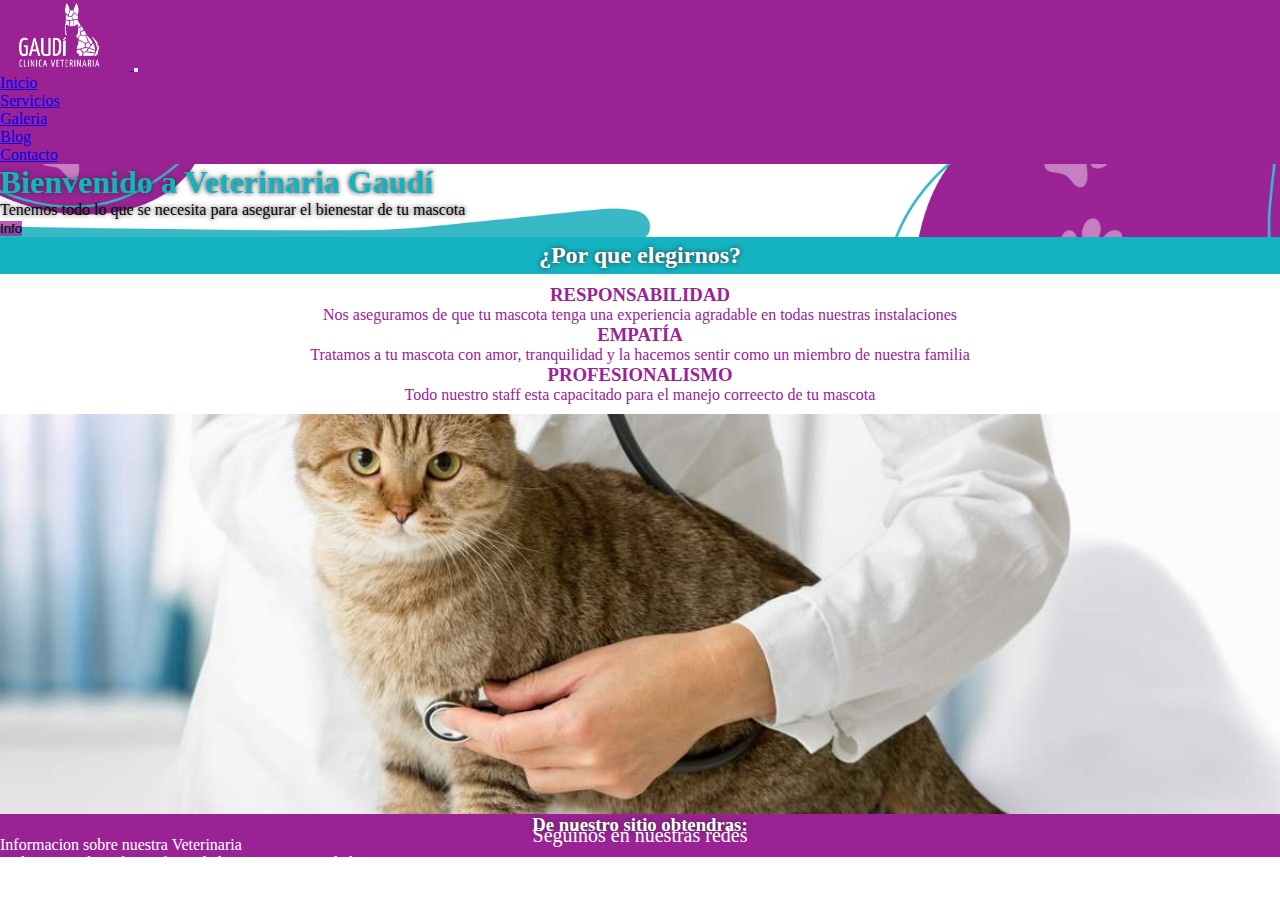
==== index.html @ 98d31d55 "index y su css" ====
<!DOCTYPE html>
<html lang="es">

<head>
    <meta charset="UTF-8">
    <meta http-equiv="X-UA-Compatible" content="IE=edge">
    <meta name="viewport" content="width=device-width, initial-scale=1.0">
    <link rel="stylesheet" href="https://cdn.jsdelivr.net/npm/bootstrap@4.6.2/dist/css/bootstrap.min.css"
        integrity="sha384-xOolHFLEh07PJGoPkLv1IbcEPTNtaed2xpHsD9ESMhqIYd0nLMwNLD69Npy4HI+N" crossorigin="anonymous">
    <link rel="stylesheet" href="https://use.fontawesome.com/releases/v5.7.0/css/all.css" integrity="sha384-lZN37f5QGtY3VHgisS14W3ExzMWZxybE1SJSEsQp9S+oqd12jhcu+A56Ebc1zFSJ" crossorigin="anonymous">
    <link rel="stylesheet" href="index.css">

    <title>Veterinaria Inicio</title>
</head>

<body>
    <!--Barra nav inicio-->
    <nav class="navbar navbar-expand-lg navbar-dark">
        <!-- Brand -->
        <a class="navbar-brand" href="#">
            <img src="multimedia/logoinicio.png" alt="logo" style="width: 130px;">
        </a>

        <!-- Toggler/collapsibe Button -->
        <button class="navbar-toggler" type="button" data-toggle="collapse" data-target="#collapsibleNavbar">
            <span class="navbar-toggler-icon"></span>
        </button>

        <!-- Navbar links -->
        <div class="collapse navbar-collapse" id="collapsibleNavbar">
            <ul class="navbar-nav">
                <li class="nav-item">
                    <a class="nav-link" href="#">Inicio</a>
                </li>
                <li class="nav-item">
                    <a class="nav-link" href="#">Servicios</a>
                </li>
                <li class="nav-item">
                    <a class="nav-link" href="#">Galeria</a>
                </li>
                <li class="nav-item">
                    <a class="nav-link" href="#">Blog</a>
                </li>
                <li class="nav-item">
                    <a class="nav-link" href="#">Contacto</a>
                </li>

            </ul>
        </div>
    </nav>
    <!--Barra nav fin-->

    <!--Jumbotron in-->
    <div class="jumbotron">
        <h1>Bienvenido a Veterinaria Gaudí</h1>
        <p>Tenemos todo lo que se necesita para asegurar el bienestar de tu mascota</p>
        <button type="button" class="btn btn-info">Info</button>
      </div>
    <!--Jumbotron fin-->
      <h2> ¿Por que elegirnos?</h2>
      <section class="container-fluid elegirnos">
        <div class="row">
            <article class="col-md-4">
                <h3>RESPONSABILIDAD</h3>
                <p>Nos aseguramos de que tu mascota tenga una experiencia agradable en todas nuestras instalaciones</p>
            </article>
            <article class="col-md-4">
                <h3>EMPATÍA</h3>
                <p>Tratamos a tu mascota con amor, tranquilidad y la hacemos sentir como un miembro de nuestra familia</p>
            </article>
            <article class="col-md-4">
                <h3>PROFESIONALISMO</h3>
                <p>Todo nuestro staff esta capacitado para el manejo correecto de tu mascota</p>
            </article>
        </div> 
    </section>
    <section class="container-fluid complementario" >
        <div class="row">
            <div class="nleft col-md-6"></div>
            <div class="nright col-md-6">
                <h3>De nuestro sitio obtendras:</h3>
                <p>Informacion sobre nuestra Veterinaria</p>
                <p>Podras aprender sobre enfermedades mas comunes de las mascotas</p>
                <p>Aprenderas sobre cuidados basicos</p>
                <p>Podras acceder a todos nuestros servicios y galeria de fotos de la veterinaria y nuestros pacientes </p>
            </div>
        </div>
    </section>
    <footer class="pie">
        <p>Seguinos en nuestras redes</p>
        <div class="redes">
            <a href="https://www.facebook.com/search/top?q=veterinaria%20gaud%C3%AD"><i class="fa-brands fa-facebook"></i></a>
            <a href="https://www.instagram.com/veterinariagaudi/"><i class="fa-brands fa-instagram"></i></a>
        </div>
    </footer>
    <script src="https://cdn.jsdelivr.net/npm/jquery@3.5.1/dist/jquery.slim.min.js"
        integrity="sha384-DfXdz2htPH0lsSSs5nCTpuj/zy4C+OGpamoFVy38MVBnE+IbbVYUew+OrCXaRkfj" crossorigin="anonymous">
    </script>
    <script src="https://cdn.jsdelivr.net/npm/popper.js@1.16.1/dist/umd/popper.min.js"
        integrity="sha384-9/reFTGAW83EW2RDu2S0VKaIzap3H66lZH81PoYlFhbGU+6BZp6G7niu735Sk7lN" crossorigin="anonymous">
    </script>
    <script src="https://cdn.jsdelivr.net/npm/bootstrap@4.6.2/dist/js/bootstrap.min.js"
        integrity="sha384-+sLIOodYLS7CIrQpBjl+C7nPvqq+FbNUBDunl/OZv93DB7Ln/533i8e/mZXLi/P+" crossorigin="anonymous">
    </script>
</body>

</html>
---- index.css ----
*{
    padding: 0;
    margin: 0;
    box-sizing: border-box;
}
@import url('https://fonts.googleapis.com/css2?family=Bebas+Neue&family=Inter:wght@300&family=Oswald&display=swap');

/*font-family: 'Bebas Neue', cursive;
font-family: 'Inter', sans-serif;
font-family: 'Oswald', sans-serif;*/

.navbar{
    background-color: #9b2295;
}
.jumbotron{
    background-image: url(multimedia/banner.jpg);
    background-size: cover;
    background-position: center;
    border-radius: 0;
    margin-bottom: 0;
}
.jumbotron h1{
    text-shadow: 0 0 5px #333;
    color: #13b3c1;
    font-family: 'Bebas Neue', cursive;
}
.jumbotron p{
    text-shadow: 0 0 5px #333;
    color: #000;
}
.jumbotron button{
    background-color: #9b2295ba;
    border: #9b2295;
}
h2{
    text-align: center;
    background-color: #13b3c1;
    color: white;
    padding: 5px;
    text-shadow: 0 0 5px #333;
}
.elegirnos{
    background-color: white;
    border: 2px;
    padding: 5px;
    margin: 5px;
    color: #9b2295;
    text-align: center;
}
.complementario{
    background-color: #13b3c1b4;
    height: 400px;
    color: white;

}
.nleft{
    background-image: url(multimedia/gatoinicio.jpg);
    background-size: cover;
    background-position: center;
    height: 400px;
}
.nright h3{
    text-align: center;
    text-shadow: 0 0 5px #333;
}
.pie{
    background-color: #9b2295;
    color: white;
    font-size: 20px;
    padding: 10px;
    margin: 0;
    text-align: center;
}
.redes{
    background-color: #9b2295;
    text-align: center;
}
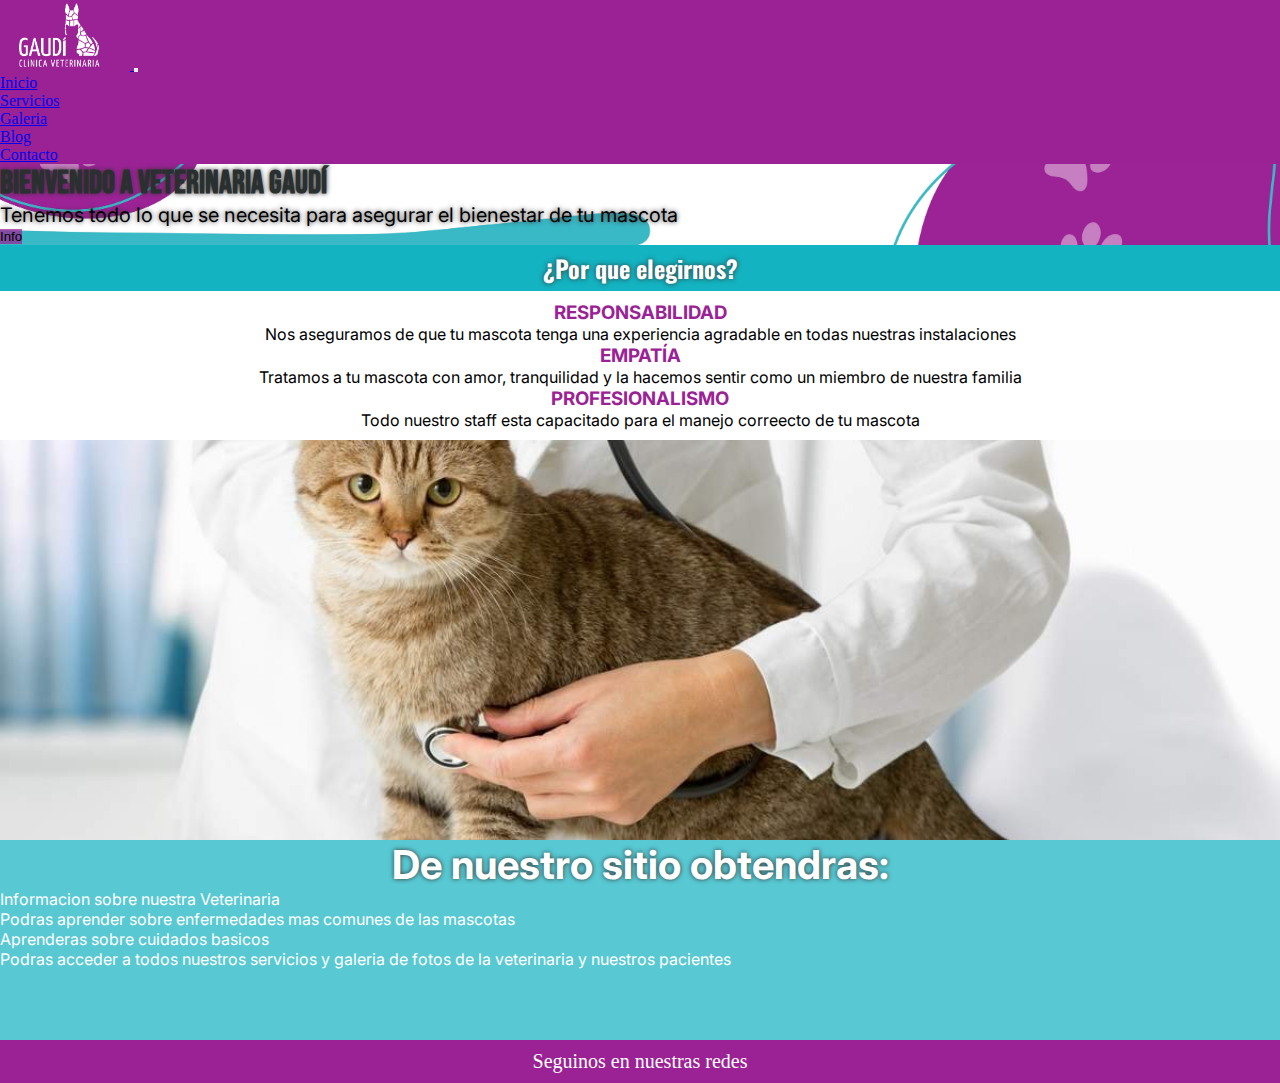
==== commit 41f10a79: "index y serv" ====
--- a/index.html
+++ b/index.html
@@ -5,6 +5,10 @@
     <meta charset="UTF-8">
     <meta http-equiv="X-UA-Compatible" content="IE=edge">
     <meta name="viewport" content="width=device-width, initial-scale=1.0">
+    <link rel="stylesheet" href="https://cdnjs.cloudflare.com/ajax/libs/font-awesome/6.1.2/css/all.min.css" integrity="sha512-1sCRPdkRXhBV2PBLUdRb4tMg1w2YPf37qatUFeS7zlBy7jJI8Lf4VHwWfZZfpXtYSLy85pkm9GaYVYMfw5BC1A==" crossorigin="anonymous" referrerpolicy="no-referrer" />
+    <link rel="preconnect" href="https://fonts.googleapis.com">
+    <link rel="preconnect" href="https://fonts.gstatic.com" crossorigin>
+    <link href="https://fonts.googleapis.com/css2?family=Bebas+Neue&family=Inter:wght@300&family=Oswald&display=swap" rel="stylesheet">
     <link rel="stylesheet" href="https://cdn.jsdelivr.net/npm/bootstrap@4.6.2/dist/css/bootstrap.min.css"
         integrity="sha384-xOolHFLEh07PJGoPkLv1IbcEPTNtaed2xpHsD9ESMhqIYd0nLMwNLD69Npy4HI+N" crossorigin="anonymous">
     <link rel="stylesheet" href="https://use.fontawesome.com/releases/v5.7.0/css/all.css" integrity="sha384-lZN37f5QGtY3VHgisS14W3ExzMWZxybE1SJSEsQp9S+oqd12jhcu+A56Ebc1zFSJ" crossorigin="anonymous">
@@ -15,7 +19,7 @@
 
 <body>
     <!--Barra nav inicio-->
-    <nav class="navbar navbar-expand-lg navbar-dark">
+    <nav class="navbar navbar-expand-lg navbar-dark sticky-top">
         <!-- Brand -->
         <a class="navbar-brand" href="#">
             <img src="multimedia/logoinicio.png" alt="logo" style="width: 130px;">
@@ -30,10 +34,10 @@
         <div class="collapse navbar-collapse" id="collapsibleNavbar">
             <ul class="navbar-nav">
                 <li class="nav-item">
-                    <a class="nav-link" href="#">Inicio</a>
+                    <a class="nav-link" href="index.html">Inicio</a>
                 </li>
                 <li class="nav-item">
-                    <a class="nav-link" href="#">Servicios</a>
+                    <a class="nav-link" href="servicios.html">Servicios</a>
                 </li>
                 <li class="nav-item">
                     <a class="nav-link" href="#">Galeria</a>
@@ -55,7 +59,7 @@
         <h1>Bienvenido a Veterinaria Gaudí</h1>
         <p>Tenemos todo lo que se necesita para asegurar el bienestar de tu mascota</p>
         <button type="button" class="btn btn-info">Info</button>
-      </div>
+    </div>
     <!--Jumbotron fin-->
       <h2> ¿Por que elegirnos?</h2>
       <section class="container-fluid elegirnos">
@@ -76,8 +80,8 @@
     </section>
     <section class="container-fluid complementario" >
         <div class="row">
-            <div class="nleft col-md-6"></div>
-            <div class="nright col-md-6">
+            <div class="nleft col-sm-12 col-md-6"></div>
+            <div class="nright col-sm-12 col-md-6">
                 <h3>De nuestro sitio obtendras:</h3>
                 <p>Informacion sobre nuestra Veterinaria</p>
                 <p>Podras aprender sobre enfermedades mas comunes de las mascotas</p>
--- a/index.css
+++ b/index.css
@@ -12,6 +12,9 @@
 .navbar{
     background-color: #9b2295;
 }
+body {
+    overflow-x: hidden;
+ }
 .jumbotron{
     background-image: url(multimedia/banner.jpg);
     background-size: cover;
@@ -21,12 +24,14 @@
 }
 .jumbotron h1{
     text-shadow: 0 0 5px #333;
-    color: #13b3c1;
-    font-family: 'Bebas Neue', cursive;
+    color: #2a2f30;
+    font-family:'Bebas Neue', cursive;
 }
 .jumbotron p{
     text-shadow: 0 0 5px #333;
     color: #000;
+    font-size: 20px;
+    font-family: 'Inter', sans-serif;
 }
 .jumbotron button{
     background-color: #9b2295ba;
@@ -38,6 +43,7 @@
     color: white;
     padding: 5px;
     text-shadow: 0 0 5px #333;
+    font-family: 'Oswald', sans-serif;
 }
 .elegirnos{
     background-color: white;
@@ -46,18 +52,28 @@
     margin: 5px;
     color: #9b2295;
     text-align: center;
+    font-family: 'Inter', sans-serif;
 }
 .complementario{
     background-color: #13b3c1b4;
-    height: 400px;
+    min-height: 400px;
     color: white;
-
+    font-family: 'Inter', sans-serif;
+}
+.complementario h3{
+    font-size: 40px;
+}
+article p{
+    color: #000;
 }
 .nleft{
     background-image: url(multimedia/gatoinicio.jpg);
     background-size: cover;
     background-position: center;
     height: 400px;
+}
+.nright{
+    min-height: 200px;
 }
 .nright h3{
     text-align: center;
@@ -71,7 +87,34 @@
     margin: 0;
     text-align: center;
 }
-.redes{
+.redes i{
     background-color: #9b2295;
     text-align: center;
+    color: white;
+    font-size: 30px;
+    transition: all 0.7s;
 }
+.redes i:hover{
+    color: #13b3c1;
+    cursor: pointer;
+    transform: translateY(-20px);
+    transition: all 0.7s;
+}
+::selection{
+    background-color: #13b3c1;
+    color: #9b2295;
+}
+::-webkit-scrollbar-track{
+    box-shadow: inset 0 0 6px #333;
+    border-radius: 3px;
+    background-color: whitesmoke;
+}
+::-webkit-scrollbar{
+    width: 15px;
+    background-color: whitesmoke;
+}
+::-webkit-scrollbar-thumb{
+    border-radius: 3px;
+    box-shadow: inset 0 0 6px #333;
+    background-color:#13b3c1ba ;
+}
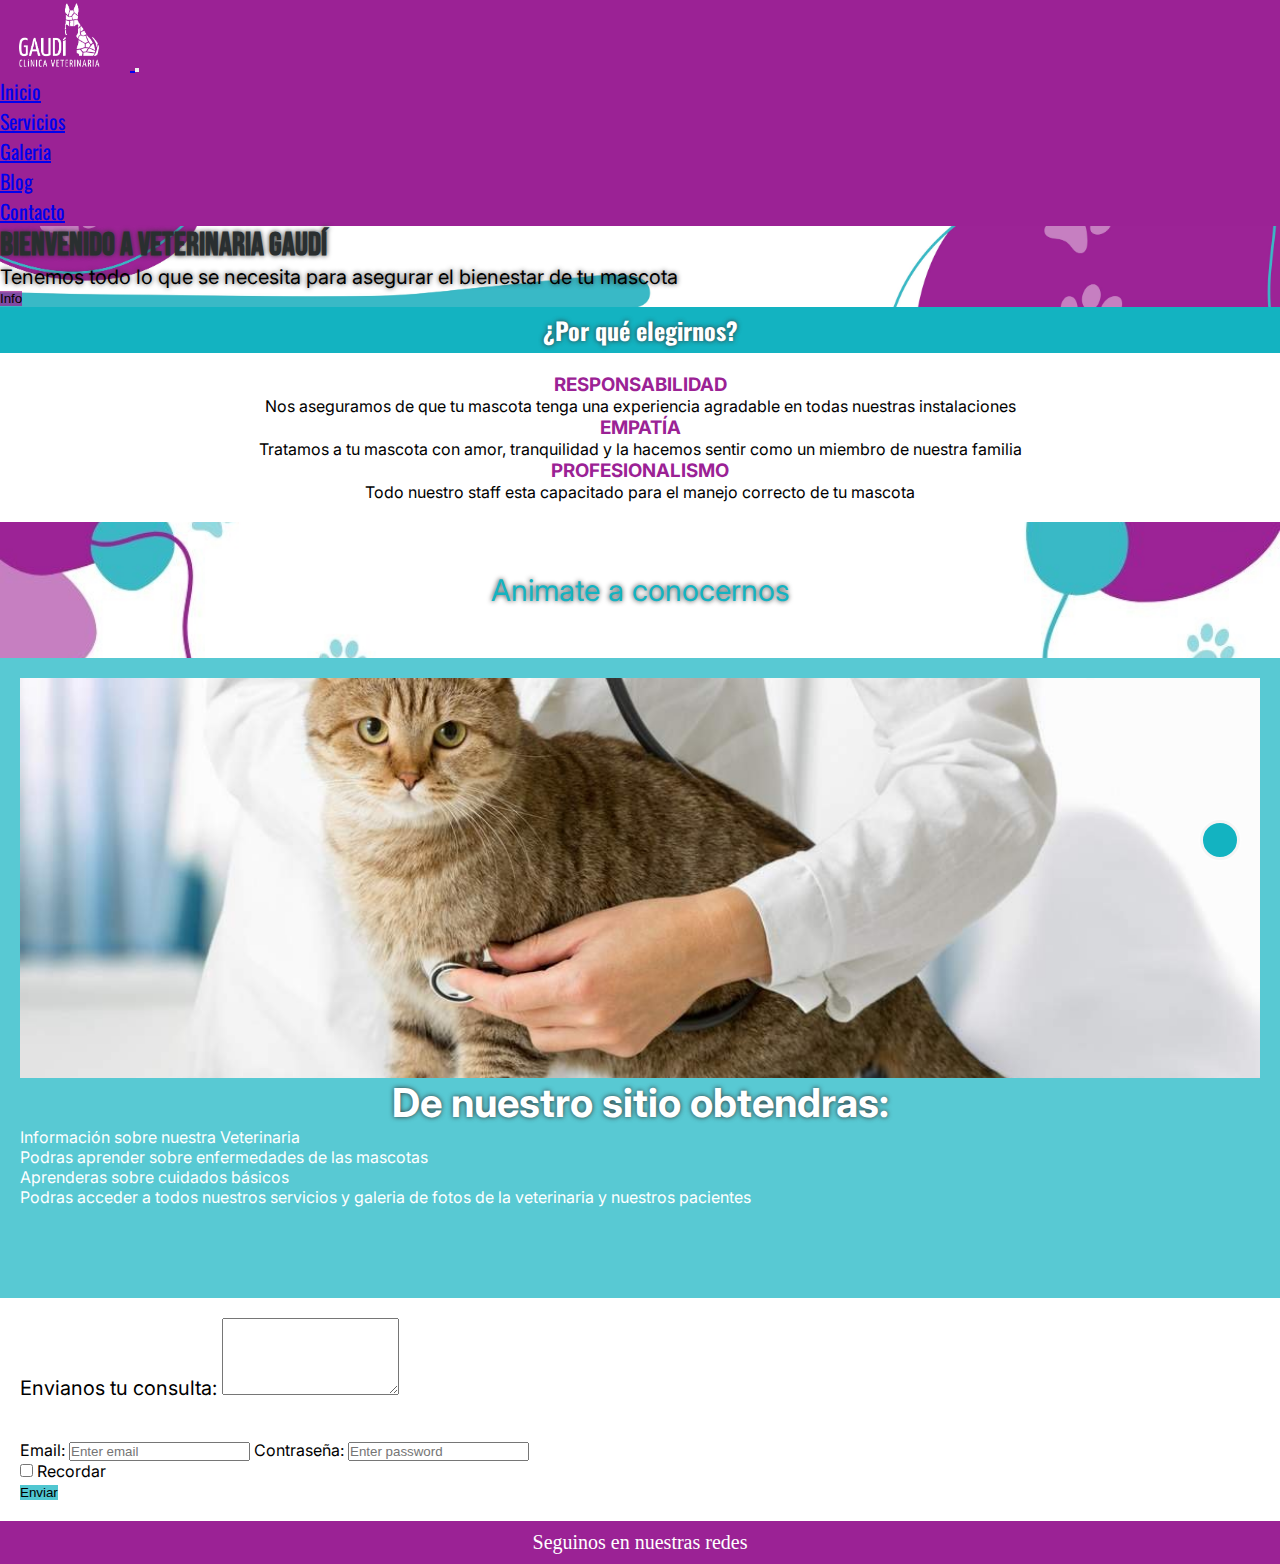
==== commit 32815c31: "subo a github index y servicios" ====
--- a/index.html
+++ b/index.html
@@ -5,6 +5,7 @@
     <meta charset="UTF-8">
     <meta http-equiv="X-UA-Compatible" content="IE=edge">
     <meta name="viewport" content="width=device-width, initial-scale=1.0">
+    <link rel="shortcut icon" href="multimedia/logovet.png" type="image/x-icon">
     <link rel="stylesheet" href="https://cdnjs.cloudflare.com/ajax/libs/font-awesome/6.1.2/css/all.min.css" integrity="sha512-1sCRPdkRXhBV2PBLUdRb4tMg1w2YPf37qatUFeS7zlBy7jJI8Lf4VHwWfZZfpXtYSLy85pkm9GaYVYMfw5BC1A==" crossorigin="anonymous" referrerpolicy="no-referrer" />
     <link rel="preconnect" href="https://fonts.googleapis.com">
     <link rel="preconnect" href="https://fonts.gstatic.com" crossorigin>
@@ -61,7 +62,7 @@
         <button type="button" class="btn btn-info">Info</button>
     </div>
     <!--Jumbotron fin-->
-      <h2> ¿Por que elegirnos?</h2>
+      <h2> ¿Por qué elegirnos?</h2>
       <section class="container-fluid elegirnos">
         <div class="row">
             <article class="col-md-4">
@@ -74,22 +75,45 @@
             </article>
             <article class="col-md-4">
                 <h3>PROFESIONALISMO</h3>
-                <p>Todo nuestro staff esta capacitado para el manejo correecto de tu mascota</p>
+                <p>Todo nuestro staff esta capacitado para el manejo correcto de tu mascota</p>
             </article>
         </div> 
     </section>
+
+    <div class="jumbotron banner2">
+        <p>Animate a conocernos</p>
+      </div>
+
     <section class="container-fluid complementario" >
         <div class="row">
             <div class="nleft col-sm-12 col-md-6"></div>
             <div class="nright col-sm-12 col-md-6">
                 <h3>De nuestro sitio obtendras:</h3>
-                <p>Informacion sobre nuestra Veterinaria</p>
-                <p>Podras aprender sobre enfermedades mas comunes de las mascotas</p>
-                <p>Aprenderas sobre cuidados basicos</p>
+                <p>Información sobre nuestra Veterinaria</p>
+                <p>Podras aprender sobre enfermedades de las mascotas</p>
+                <p>Aprenderas sobre cuidados básicos</p>
                 <p>Podras acceder a todos nuestros servicios y galeria de fotos de la veterinaria y nuestros pacientes </p>
             </div>
         </div>
     </section>
+   <!--Formulario inicio--> 
+    <div class="form-group consulta">
+        <label for="comment">Envianos tu consulta:</label>
+        <textarea class="form-control" rows="5" id="comment"></textarea>
+      </div>
+      <form class="form-inline eform" action="/action_page.php">
+        <label for="email"> Email:</label>
+        <input type="email" class="form-control" placeholder="Enter email" id="email">
+        <label for="pwd">Contraseña:</label>
+        <input type="password" class="form-control" placeholder="Enter password" id="pwd">
+        <div class="form-check">
+          <label class="form-check-label">
+            <input class="form-check-input" type="checkbox"> Recordar
+          </label>
+        </div>
+        <button type="submit" class="btn btn-primary btnenviar">Enviar</button>
+      </form>
+ <!--Formulario fin--> 
     <footer class="pie">
         <p>Seguinos en nuestras redes</p>
         <div class="redes">
@@ -97,6 +121,10 @@
             <a href="https://www.instagram.com/veterinariagaudi/"><i class="fa-brands fa-instagram"></i></a>
         </div>
     </footer>
+    <a href="#" class="subir">
+        <i class="fa-solid fa-angle-up"></i>
+     </a>
+
     <script src="https://cdn.jsdelivr.net/npm/jquery@3.5.1/dist/jquery.slim.min.js"
         integrity="sha384-DfXdz2htPH0lsSSs5nCTpuj/zy4C+OGpamoFVy38MVBnE+IbbVYUew+OrCXaRkfj" crossorigin="anonymous">
     </script>
--- a/index.css
+++ b/index.css
@@ -11,6 +11,8 @@
 
 .navbar{
     background-color: #9b2295;
+    font-family: 'Oswald', sans-serif;
+    font-size: 20px;
 }
 body {
     overflow-x: hidden;
@@ -48,8 +50,8 @@
 .elegirnos{
     background-color: white;
     border: 2px;
-    padding: 5px;
-    margin: 5px;
+    padding: 10px;
+    margin: 10px;
     color: #9b2295;
     text-align: center;
     font-family: 'Inter', sans-serif;
@@ -57,6 +59,7 @@
 .complementario{
     background-color: #13b3c1b4;
     min-height: 400px;
+    padding: 20px;
     color: white;
     font-family: 'Inter', sans-serif;
 }
@@ -118,3 +121,48 @@
     box-shadow: inset 0 0 6px #333;
     background-color:#13b3c1ba ;
 }
+.subir{
+    height: 40px;
+    width: 40px;
+    background-color: #13b3c1;
+    position: fixed;
+    bottom: 40px;
+    right: 40px;
+    text-align: center;
+    font-size: 27px;
+    line-height: 40px;
+    color: whitesmoke;
+    border:3px solid whitesmoke;
+    border-radius: 50%;
+    box-shadow: 0 0 5px #fff;
+}
+.banner2{
+    background-image: url(multimedia/banner2.jpg);
+    background-size: cover;
+    background-position: center;
+    padding: 50px;
+}
+.banner2 p{
+    text-align: center;
+    color: #13b3c1;
+    font-size: 30px;
+}
+.consulta{
+    padding: 20px;
+    color: #000;
+    font-size: 20px;
+    font-family: 'Inter', sans-serif;
+}
+.btnenviar{
+    background-color: #13b3c1bc;
+    border: #13b3c1;
+}
+.btnenviar:hover{
+    background-color: #9b2295c0;
+}
+.eform{
+    padding: 20px;
+    color: #000;
+    font-family: 'Inter', sans-serif;
+    font-size: 16px;
+}